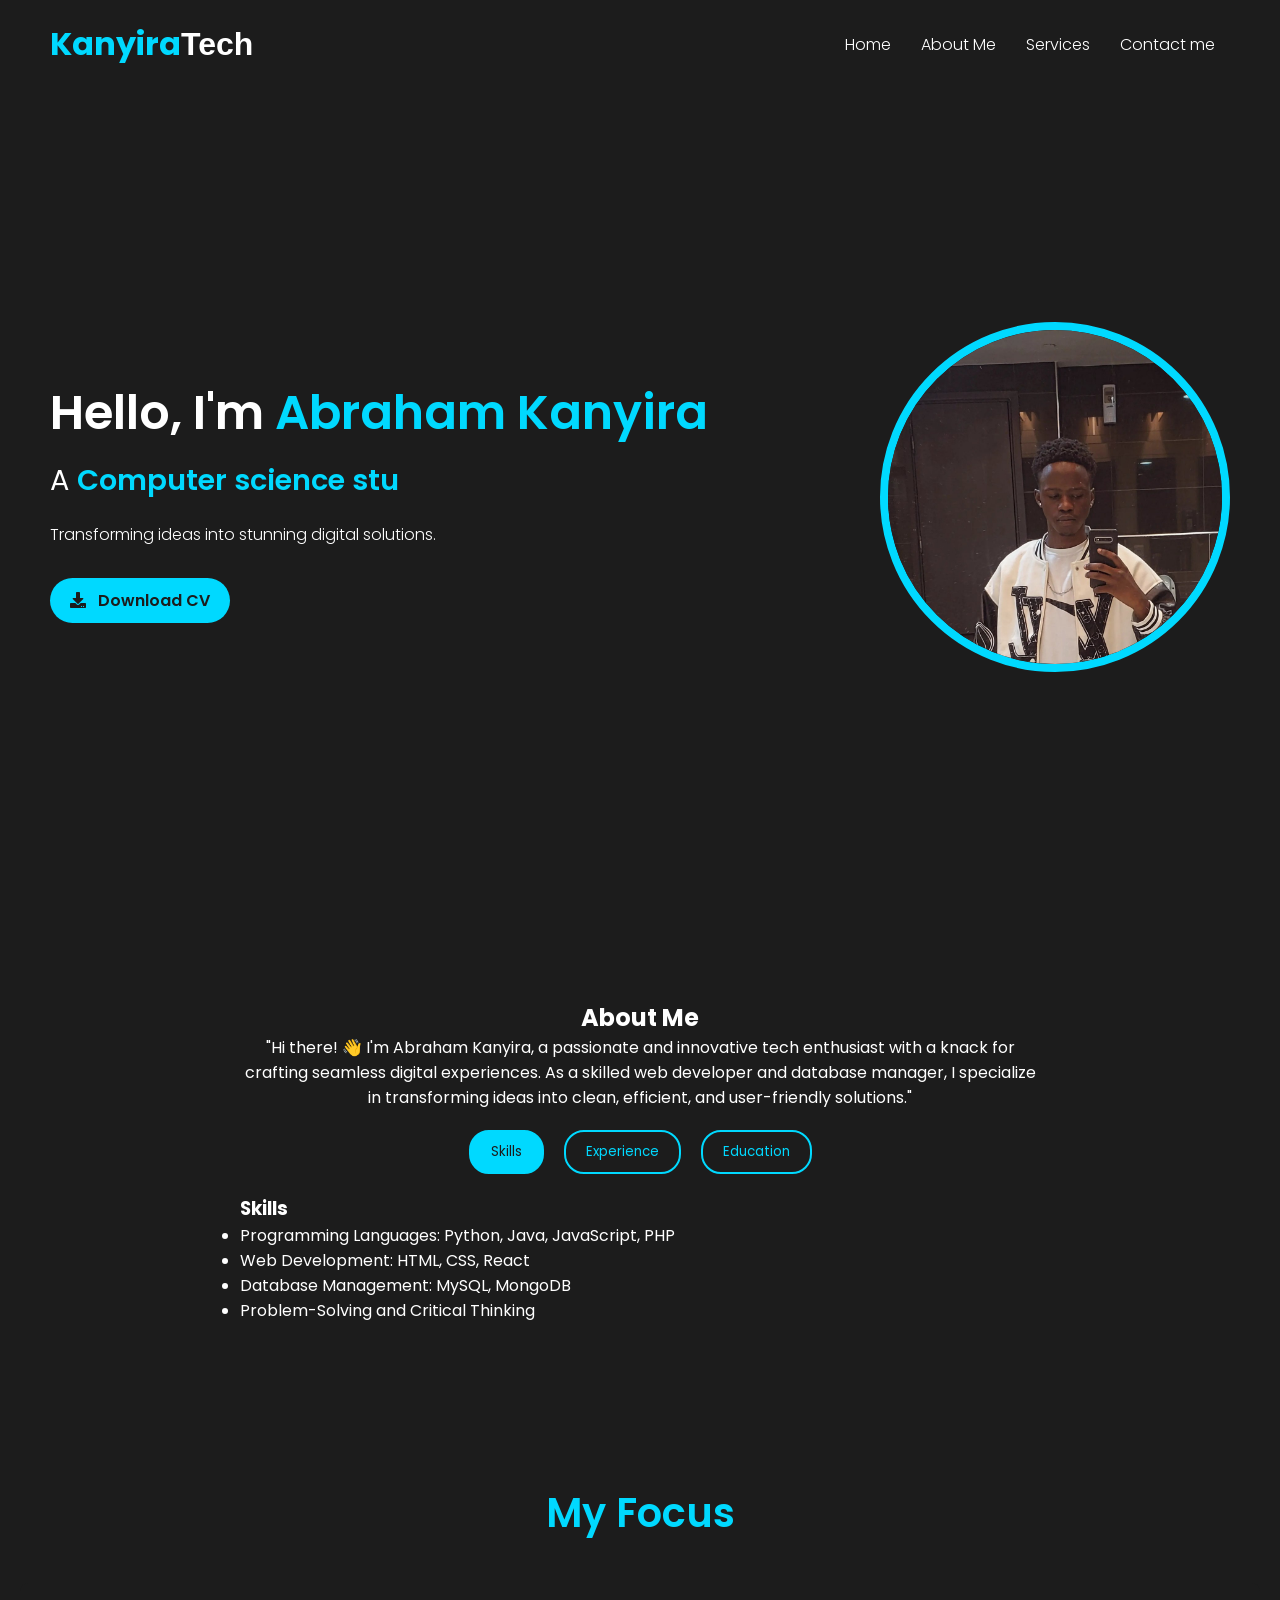
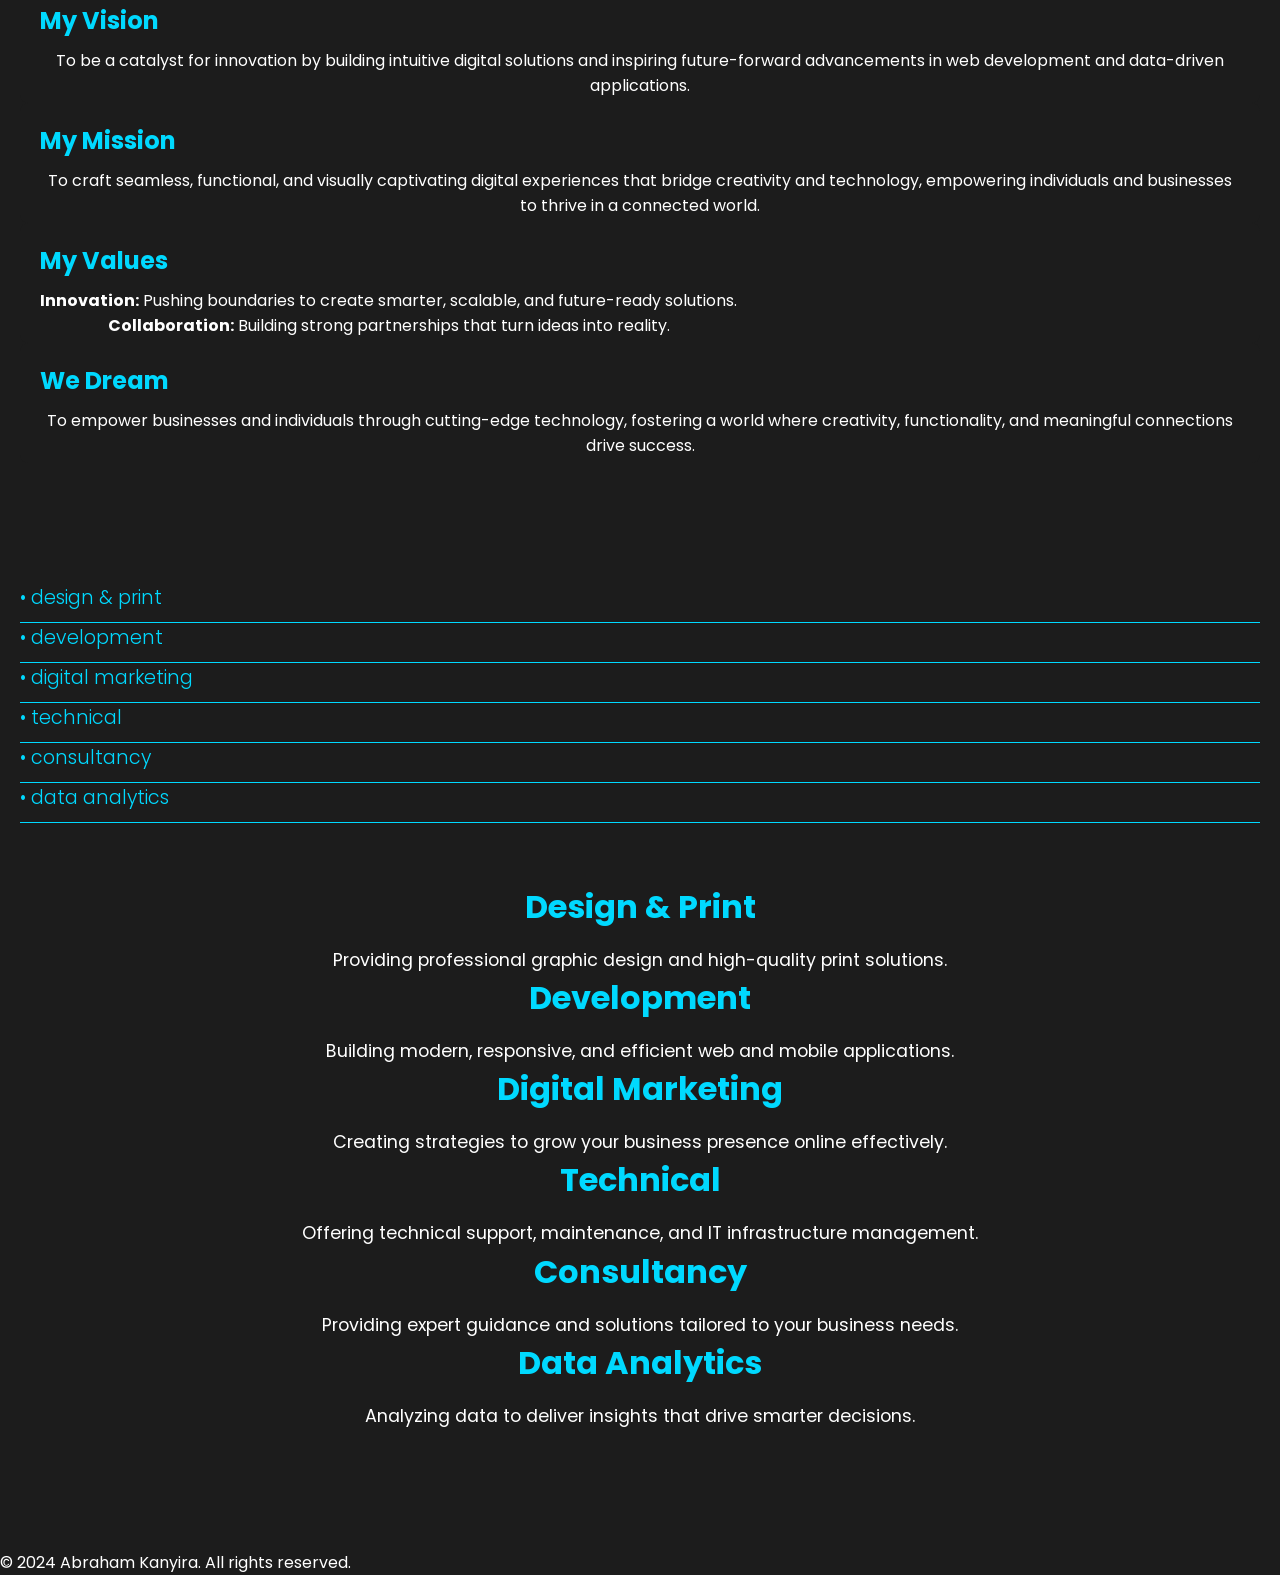
==== index.html @ c1630c8a "added docker files" ====
<!DOCTYPE html>
<html lang="en">
<head>
    <meta charset="UTF-8">
    <meta name="viewport" content="width=device-width, initial-scale=1.0">
    <title>About Me Section</title>
    <link rel="stylesheet" href="https://cdnjs.cloudflare.com/ajax/libs/font-awesome/5.15.4/css/all.min.css">
    <!-- Google Fonts -->
    <link href="https://fonts.googleapis.com/css2?family=Poppins:wght@300;400;600;700&display=swap" rel="stylesheet">
    <link rel="stylesheet" href="homestyles.css"> <!-- Linking Home Page CSS -->
    
</head>
<body>
    <!-- Navigation Bar -->
    <nav class="navbar">
        <div class="logo">
            <span class="blue-text">Kanyira</span>Tech
        </div>
        <ul class="nav-links">
            <li><a href="#home">Home</a></li>
            <li><a href="#about">About Me</a></li>
            <li><a href="#servives">Services</a></li>
            <li><a href="#contact">Contact me</a></li>

        </ul>
    </nav>

    <!-- Home Section -->
    <section id="home" class="hero">
        <div class="hero-text">
            <h1>Hello, I'm <span>Abraham Kanyira</span></h1>
            <h2>A <span id="dynamic-text">Web Developer</span></h2>
            <p>Transforming ideas into stunning digital solutions.</p>
            <a href="#" class="btn"><i class="fas fa-download"></i> Download CV</a>
        </div>
        <div class="hero-image">
            <div class="profile-circle"></div>
            <img src="images/myphoto.jpg" alt="Profile Picture">
        </div>
    </section>

    <!-- About Me Section -->
    <section id="about" class="about-container">
        
        <div class="about-content">
            <h2>About Me</h2>
            <p>
                "Hi there! 👋 I'm Abraham Kanyira, a passionate and innovative tech enthusiast with a knack for crafting seamless digital experiences. 
                As a skilled web developer and database manager, I specialize in transforming ideas into clean, efficient, and user-friendly solutions."
            </p>
            <!-- Tabs -->
            <div class="tabs">
                <button class="tab-link active" onclick="openTab(event, 'skills')">Skills</button>
                <button class="tab-link" onclick="openTab(event, 'experience')">Experience</button>
                <button class="tab-link" onclick="openTab(event, 'education')">Education</button>
            </div>

            <!-- Tab Content -->
            <div class="tab-content active" id="skills">
                <h3>Skills</h3>
                <ul>
                    <li>Programming Languages: Python, Java, JavaScript, PHP</li>
                    <li>Web Development: HTML, CSS, React</li>
                    <li>Database Management: MySQL, MongoDB</li>
                    <li>Problem-Solving and Critical Thinking</li>
                </ul>
            </div>
            <div class="tab-content" id="experience">
                <h3>Experience</h3>
                <ul>
                    <li><strong>University Projects</strong> - Completed various projects during my studies</li>
                    <li><strong>Freelance Web Developer</strong> - Created responsive websites for clients</li>
                    <li><strong>Open Source Contributor</strong> - Contributed to GitHub projects</li>
                </ul>
            </div>
            <div class="tab-content" id="education">
                <h3>Education</h3>
                <ul>
                    <li>St. Paul's University Main Campus - B.Sc. Computer Science (Expected 2026)</li>
                    <li>Lenana School - K.C.S.E Certificate (Completed 2020)</li>
                    <li>Bishop Kairo Education Center - K.C.P.E Certificate (Completed 2016)</li>
                </ul>
            </div>
        </div>
    </section>
    <!-- Mission, Vision, Values, Dream Section -->
<section class="mission-vision-values">
    <h2 class="section-heading">My Focus</h2>
    <div class="mv-section">
        <!-- Vision -->
        <div class="mv-item">
            <h3 class="mv-title">My Vision</h3>
            <p>To be a catalyst for innovation by building intuitive digital solutions and inspiring future-forward advancements in web development and data-driven applications.</p>
        </div>

        <!-- Mission -->
        <div class="mv-item">
            <h3 class="mv-title">My Mission</h3>
            <p>To craft seamless, functional, and visually captivating digital experiences that bridge creativity and technology, empowering individuals and businesses to thrive in a connected world.</p>
        </div>

        <!-- Values -->
        <div class="mv-item">
            <h3 class="mv-title">My Values</h3>
            <p>
                <strong>Innovation:</strong> Pushing boundaries to create smarter, scalable, and future-ready solutions.<br>
                <strong>Collaboration:</strong> Building strong partnerships that turn ideas into reality.<br>
                <strong>Precision:</strong> Clean code, efficient systems, and attention to detail to achieve excellence.<br>
                <strong>Growth:</strong> A commitment to continuous learning, improvement, and impactful results.
            </p>
        </div>

        <!-- Dream -->
        <div class="mv-item mv-dream">
            <h3 class="mv-title">We Dream</h3>
            <p>To empower businesses and individuals through cutting-edge technology, fostering a world where creativity, functionality, and meaningful connections drive success.</p>
        </div>
    </div>
</section>
<section id="services">
    <!-- Service Links Section -->
    <div class="service-links">
        <div class="service-column">
            <a href="#design-print" class="service-link">• design & print</a>
            <a href="#development" class="service-link">• development</a>
            <a href="#digital-marketing" class="service-link">• digital marketing</a>
        </div>
        <div class="service-column">
            <a href="#technical" class="service-link">• technical</a>
            <a href="#consultancy" class="service-link">• consultancy</a>
            <a href="#data-analytics" class="service-link">• data analytics</a>
        </div>
    </div>

    <!-- Services Details Section -->
    <div class="service-details">
        <div id="design-print" class="service-box">
            <h2>Design & Print</h2>
            <p>Providing professional graphic design and high-quality print solutions.</p>
        </div>
        <div id="development" class="service-box">
            <h2>Development</h2>
            <p>Building modern, responsive, and efficient web and mobile applications.</p>
        </div>
        <div id="digital-marketing" class="service-box">
            <h2>Digital Marketing</h2>
            <p>Creating strategies to grow your business presence online effectively.</p>
        </div>
        <div id="technical" class="service-box">
            <h2>Technical</h2>
            <p>Offering technical support, maintenance, and IT infrastructure management.</p>
        </div>
        <div id="consultancy" class="service-box">
            <h2>Consultancy</h2>
            <p>Providing expert guidance and solutions tailored to your business needs.</p>
        </div>
        <div id="data-analytics" class="service-box">
            <h2>Data Analytics</h2>
            <p>Analyzing data to deliver insights that drive smarter decisions.</p>
        </div>
    </div>
</section>

<footer>
    <p>&copy; 2024 Abraham Kanyira. All rights reserved.</p>
</footer>

    <script>
        const roles = ["Computer science student","Web Developer", "Front-End Developer","Free-Lancer"];
        let currentRoleIndex = 0; // Keeps track of the current role
        let currentCharIndex = 0; // Tracks the current character being typed
        let isDeleting = false;   // Flag to indicate typing or deleting
        const typingSpeed = 100;  // Speed of typing in milliseconds
        const erasingSpeed = 50;  // Speed of erasing in milliseconds
        const delayBetweenRoles = 1500; // Pause before switching roles
    
        function typeEffect() {
            const textElement = document.getElementById("dynamic-text");
            const currentRole = roles[currentRoleIndex];
    
            if (!isDeleting) {
                // Typing the text
                textElement.textContent = currentRole.substring(0, currentCharIndex + 1);
                currentCharIndex++;
    
                // If the word is fully typed, start deleting after a pause
                if (currentCharIndex === currentRole.length) {
                    isDeleting = true;
                    setTimeout(typeEffect, delayBetweenRoles);
                    return;
                }
            } else {
                // Deleting the text
                textElement.textContent = currentRole.substring(0, currentCharIndex - 1);
                currentCharIndex--;
    
                // If the word is fully deleted, move to the next role
                if (currentCharIndex === 0) {
                    isDeleting = false;
                    currentRoleIndex = (currentRoleIndex + 1) % roles.length; // Move to the next role
                }
            }
    
            // Recursively call the function with appropriate speed
            setTimeout(typeEffect, isDeleting ? erasingSpeed : typingSpeed);
        }
    
        // Start the typing effect when the page loads
        document.addEventListener("DOMContentLoaded", () => {
            typeEffect();
        });
    </script>
    
    <script>
        
        // JavaScript to display name one letter at a time
        const nameElement = document.getElementById('name');
        const name = " Abraham Kanyira";
        let index = 0;

        function displayName() {
            if (index < name.length) {
                nameElement.textContent += name.charAt(index);
                index++;
                setTimeout(displayName, 300); // Adjust speed here
            }
        }

        displayName();
</script>


    <!-- JavaScript for Smooth Scroll and Tabs -->
    <script>
        // Smooth Scrolling
        document.querySelectorAll('a[href^="#"]').forEach(anchor => {
            anchor.addEventListener('click', function (e) {
                e.preventDefault();
                document.querySelector(this.getAttribute('href')).scrollIntoView({
                    behavior: 'smooth'
                });
            });
        });

        // Tab Switching Logic
        function openTab(event, tabId) {
            const tabContents = document.querySelectorAll('.tab-content');
            const tabLinks = document.querySelectorAll('.tab-link');

            tabContents.forEach(tab => tab.classList.remove('active'));
            tabLinks.forEach(link => link.classList.remove('active'));

            document.getElementById(tabId).classList.add('active');
            event.currentTarget.classList.add('active');
        }
    </script>
</body>
</html>
---- homestyles.css ----
/* General Reset */
* {
    margin: 0;
    padding: 0;
    box-sizing: border-box;
    font-family: 'Poppins', sans-serif;
}

body {
    background-color: #1c1c1c;
    color: #fff;
    overflow-x: hidden;
}

/* Navigation Bar */
.navbar {
    display: flex;
    justify-content: space-between;
    align-items: center;
    padding: 20px 50px;
    background-color: transparent;
    position: fixed;
    top: 0;
    width: 100%;
    z-index: 1000;
}

/* General logo styling */
.logo {
    font-size: 2rem;         /* Adjust size as needed */
    font-weight: bold;       /* Make the text bold */
    color: #ffffff;          /* White color for Tech */
    font-family: Arial, sans-serif; /* Optional font family */
}

/* Styling the "Kanyira" part */
.logo .blue-text {
    color: #00d9ff;          /* Blue color for Kanyira */
}


.nav-links {
    display: flex;
    list-style: none;
}

.nav-links li {
    margin: 0 15px;
}

.nav-links a {
    text-decoration: none;
    color: #fff;
    font-weight: 300;
    transition: color 0.3s ease;
}

.nav-links a:hover {
    color: #00d9ff;
}

/* Hero Section */
.hero {
    display: flex;
    align-items: center;
    justify-content: space-between;
    padding: 150px 50px 50px;
    min-height: 100vh;
    background-color: #1c1c1c;
}

.hero-text h1 {
    font-size: 3rem;
    margin-bottom: 10px;
    font-weight: 600;
}

.hero-text h1 span {
    color: #00d9ff;
}

.hero-text h2 {
    font-size: 1.8rem;
    margin-bottom: 20px;
    font-weight: 400;
}

.hero-text h2 span {
    color: #00d9ff;
    font-weight: 600;
}

.hero-text p {
    margin-bottom: 30px;
    font-weight: 300;
    line-height: 1.6;
    max-width: 500px;
}

.btn {
    display: inline-block;
    background-color: #00d9ff;
    color: #1c1c1c;
    padding: 10px 20px;
    border-radius: 25px;
    text-decoration: none;
    font-weight: 600;
    transition: background-color 0.3s ease;
}

.btn i {
    margin-right: 8px;
}

.btn:hover {
    background-color: #00bcd4;
}

/* Hero Image */
.hero-image {
    position: relative;
}

.profile-circle {
    position: absolute;
    top: 10%;
    left: 10%;
    width: 350px;
    height: 350px;
    border-radius: 50%;
    background: linear-gradient(135deg, #00d9ff, #00bcd4);
    filter: blur(50px);
    z-index: -1;
}

.hero-image img {
    width: 350px;
    border-radius: 50%;
    border: 8px solid #00d9ff;
}
 /* Inline additional styles for About Me section */
        .about-container {
            display: flex;
            flex-direction: column;
            align-items: center;
            justify-content: center;
            padding: 100px 50px;
            background-color: #1c1c1c;
        }

        .about-content {
            max-width: 800px;
            text-align: center;
        }

        .tabs {
            margin-top: 20px;
            display: flex;
            justify-content: center;
        }

        .tab-link {
            background-color: transparent;
            border: 2px solid #00d9ff;
            color: #00d9ff;
            padding: 10px 20px;
            margin: 0 10px;
            border-radius: 20px;
            cursor: pointer;
            transition: background-color 0.3s, color 0.3s;
        }

        .tab-link.active,
        .tab-link:hover {
            background-color: #00d9ff;
            color: #1c1c1c;
        }

        .tab-content {
            display: none;
            margin-top: 20px;
            color: #fff;
            text-align: left;
        }

        .tab-content.active {
            display: block;
        }

        /* Image Styling */
        .about-image img {
            width: 200px;
            height: 200px;
            border-radius: 50%;
            border: 5px solid #00d9ff;
            margin-bottom: 20px;
        }
    /* Mission, Vision, Values, and Dream Section */
.mission-vision-values {
    padding: 60px 20px;
    background-color: #1c1c1c;
    color: #fff;
    text-align: center;
}

.section-heading {
    font-size: 2.5rem;
    margin-bottom: 40px;
    font-weight: 600;
    color: #00d9ff;
}

/* Flexbox container that holds the items */
.mv-container {
    display: flex;
    gap: 20px; /* Add some space between the items */
    justify-content: space-between; /* Distribute items evenly */
    flex-wrap: wrap; /* Allow the items to wrap if necessary */
}

/* Flex item styles for each .mv-item */
.mv-item {
    flex: 1 1 30%; /* Each item will take 30% of the width */
    display: flex;
    flex-direction: column;
    justify-content: flex-start;
    align-items: flex-start;
    padding: 20px;
    background-color: #1c1c1c;
    border-radius: 8px;
    overflow: hidden; /* Prevent content from spilling out */
    height: 120px; /* Default height with only the heading visible */
    transition: height 0.3s ease-in-out; /* Smooth transition for growing effect */
}

/* Initially hide the content */
.mv-item .mv-content {
    display: none; /* Hide content initially */
    color: #fff;
    font-size: 1rem;
    font-weight: 300;
    line-height: 1.6;
}

/* Styling for the title */
.mv-item .mv-title {
    color: #00d9ff;
    font-size: 1.5rem;
    margin-bottom: 10px;
    cursor: pointer; /* Pointer to indicate it’s clickable */
}

/* When hovering over the mv-item, show the content and expand the height */
.mv-item:hover {
    height: auto; /* Let the item grow when hovered */
}

/* Show the content on hover */
.mv-item:hover .mv-content {
    display: block; /* Show content when hovered */
}


/* Services Section */
#services {
    background-color: #1c1c1c;
    padding: 60px 20px;
    color: #fff;
    text-align: center;
}

/* Services Container */
.services-container {
    display: flex;
    justify-content: space-between;
    flex-wrap: wrap; 
    gap: 30px;
    padding: 40px 20px;
}

/* Left and Right Service Sections */
.services-left,
.services-right {
    display: flex;
    flex-direction: column;
    flex: 1;
    gap: 20px;
}

/* Service Links */
.service-link {
    display: flex;
    justify-content: space-between;
    align-items: center;
    text-decoration: none;
    color: #00d9ff; /* Match blue color */
    font-size: 1.2rem; /* Adjusted to match previous sections */
    font-weight: 300; /* Lighter weight, consistent with other sections */
    border-bottom: 1px solid #00d9ff;
    padding-bottom: 10px;
    transition: color 0.3s ease, transform 0.3s ease;
}

.service-link:hover {
    color: #fff; /* On hover, color turns white */
    transform: translateY(-3px); /* Subtle lift effect */
}

.arrow {
    font-size: 1.5rem;
    color: inherit;
    transition: transform 0.3s ease;
}

.service-link:hover .arrow {
    transform: translateX(5px); /* Arrow moves slightly on hover */
}


/* Detailed Service Sections */
.service-details {
    padding: 60px 20px;
    background-color: #1c1c1c; /* Matching the background color of previous sections */
    color: #fff; /* White text for contrast */
}

.service-details h2 {
    font-size: 2rem;
    margin-bottom: 15px;
    color: #00d9ff; /* Blue color for heading */
}

.service-details p {
    font-size: 1.1rem;
    line-height: 1.6;
    color: #fff; /* White text for paragraph */
}


/* Responsive Design */
@media (max-width: 768px) {
    .services-container {
        flex-direction: column; /* Stack services vertically on small screens */
    }

    .service-link {
        font-size: 1rem; /* Smaller text on mobile */
    }
}
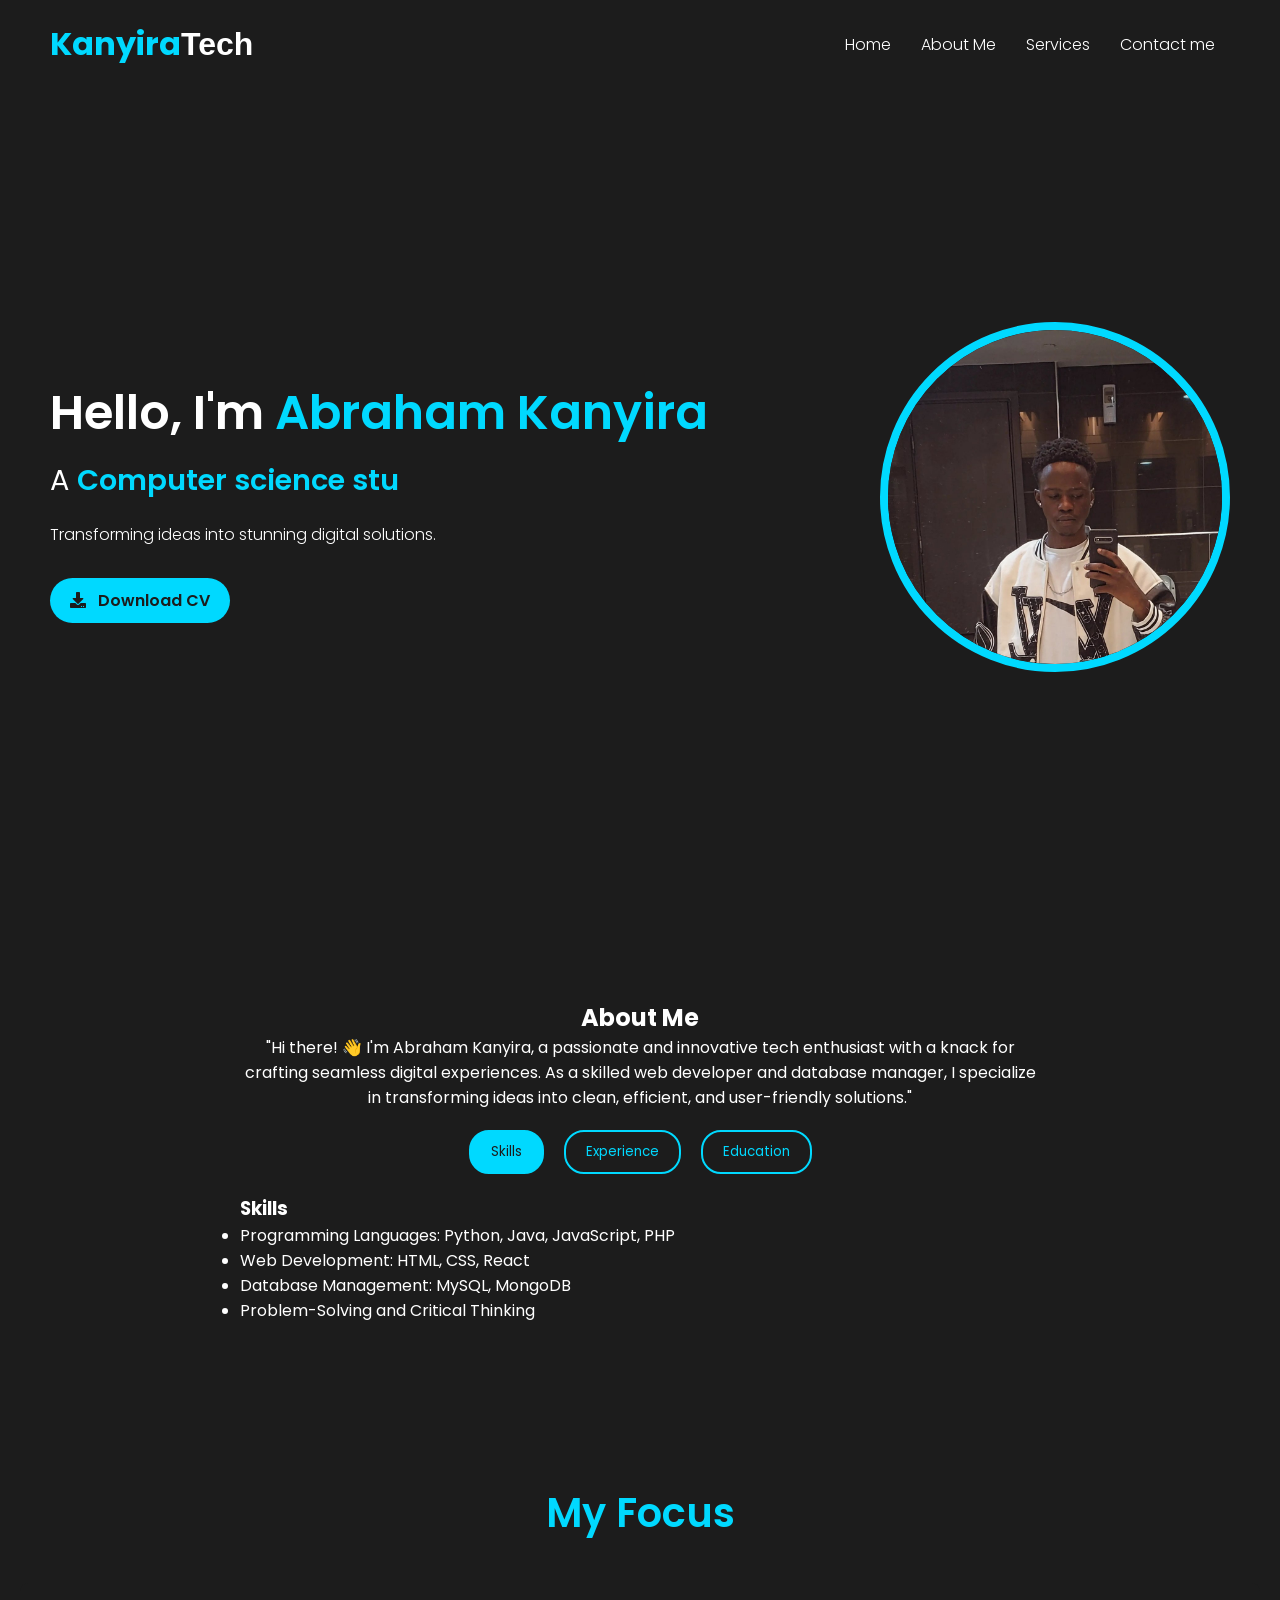
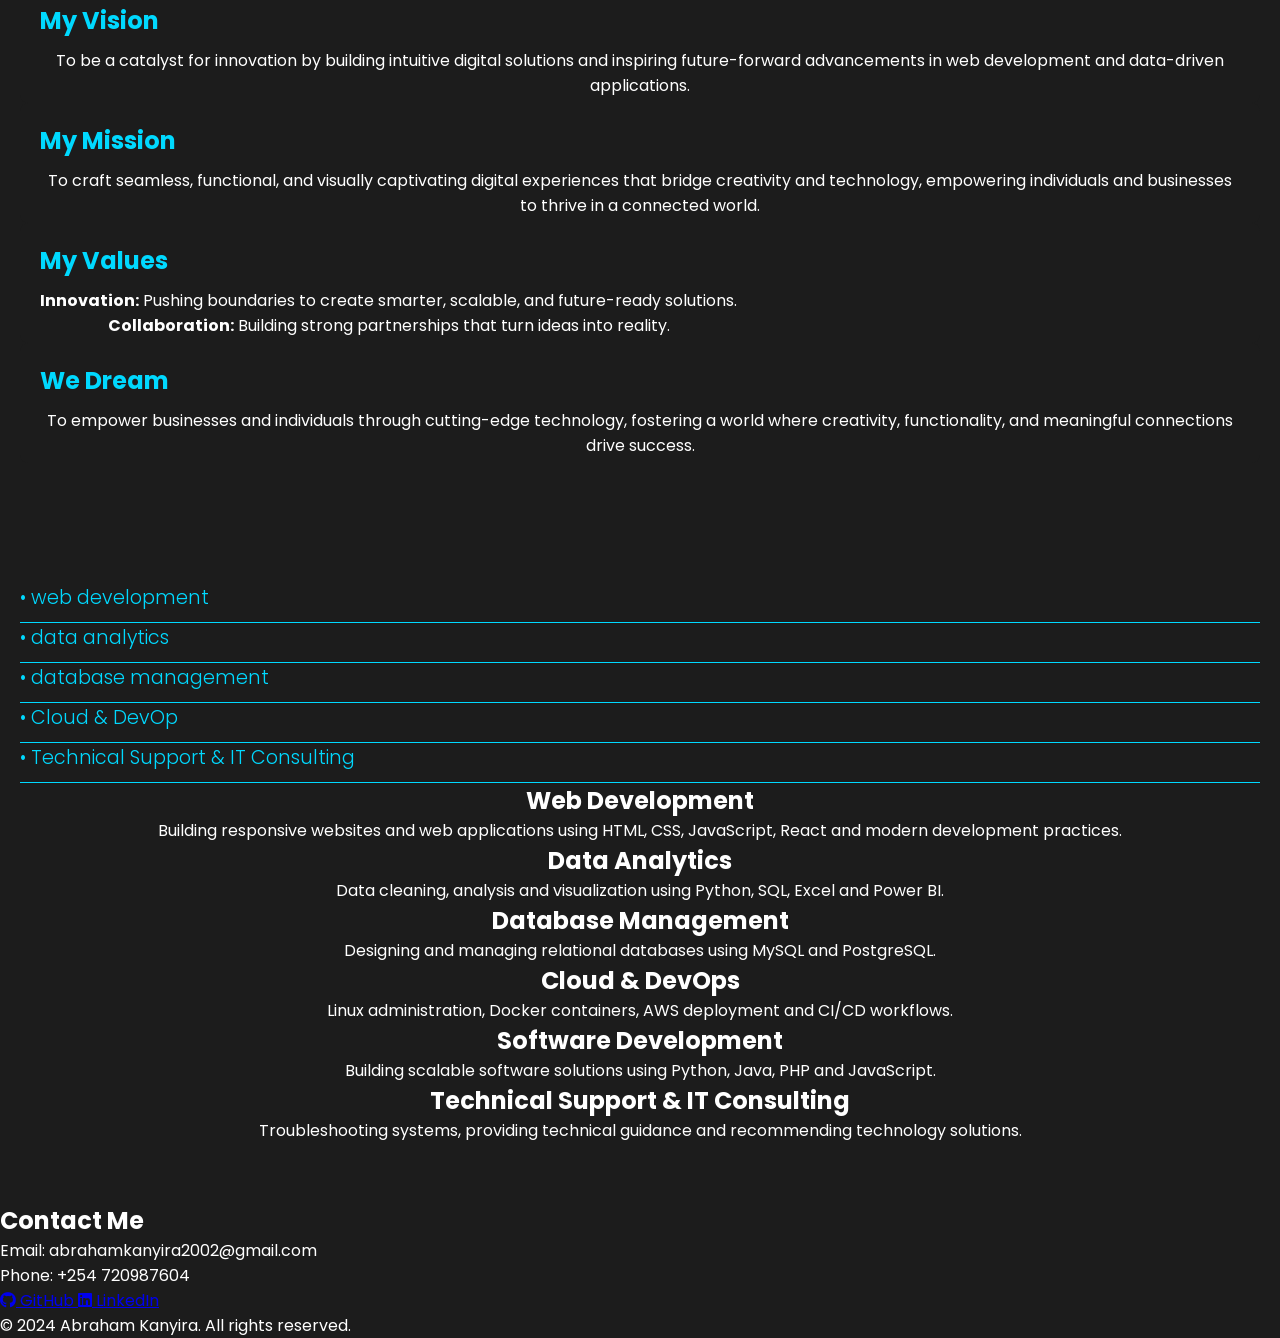
==== commit fff3ed33: "Fix spelling and enhance service descriptions Corrected spelling of 'Services' and updated service o" ====
--- a/index.html
+++ b/index.html
@@ -19,7 +19,7 @@
         <ul class="nav-links">
             <li><a href="#home">Home</a></li>
             <li><a href="#about">About Me</a></li>
-            <li><a href="#servives">Services</a></li>
+            <li><a href="#services">Services</a></li>
             <li><a href="#contact">Contact me</a></li>
 
         </ul>
@@ -121,43 +121,79 @@
     <!-- Service Links Section -->
     <div class="service-links">
         <div class="service-column">
-            <a href="#design-print" class="service-link">• design & print</a>
-            <a href="#development" class="service-link">• development</a>
-            <a href="#digital-marketing" class="service-link">• digital marketing</a>
+            <a href="#design-print" class="service-link">• web development</a>
+            <a href="#development" class="service-link">• data analytics</a>
+            <a href="#digital-marketing" class="service-link">• database management</a>
         </div>
         <div class="service-column">
-            <a href="#technical" class="service-link">• technical</a>
-            <a href="#consultancy" class="service-link">• consultancy</a>
-            <a href="#data-analytics" class="service-link">• data analytics</a>
+            <a href="#technical" class="service-link">• Cloud & DevOp</a>
+            <a href="#data-analytics" class="service-link">• Technical Support & IT Consulting </a>
         </div>
     </div>
 
     <!-- Services Details Section -->
-    <div class="service-details">
-        <div id="design-print" class="service-box">
-            <h2>Design & Print</h2>
-            <p>Providing professional graphic design and high-quality print solutions.</p>
-        </div>
-        <div id="development" class="service-box">
-            <h2>Development</h2>
-            <p>Building modern, responsive, and efficient web and mobile applications.</p>
-        </div>
-        <div id="digital-marketing" class="service-box">
-            <h2>Digital Marketing</h2>
-            <p>Creating strategies to grow your business presence online effectively.</p>
-        </div>
-        <div id="technical" class="service-box">
-            <h2>Technical</h2>
-            <p>Offering technical support, maintenance, and IT infrastructure management.</p>
-        </div>
-        <div id="consultancy" class="service-box">
-            <h2>Consultancy</h2>
-            <p>Providing expert guidance and solutions tailored to your business needs.</p>
-        </div>
-        <div id="data-analytics" class="service-box">
-            <h2>Data Analytics</h2>
-            <p>Analyzing data to deliver insights that drive smarter decisions.</p>
-        </div>
+   <div class="service-box">
+    <h2>Web Development</h2>
+    <p>
+        Building responsive websites and web applications using
+        HTML, CSS, JavaScript, React and modern development practices.
+    </p>
+</div>
+
+<div class="service-box">
+    <h2>Data Analytics</h2>
+    <p>
+        Data cleaning, analysis and visualization using
+        Python, SQL, Excel and Power BI.
+    </p>
+</div>
+
+<div class="service-box">
+    <h2>Database Management</h2>
+    <p>
+        Designing and managing relational databases using
+        MySQL and PostgreSQL.
+    </p>
+</div>
+
+<div class="service-box">
+    <h2>Cloud & DevOps</h2>
+    <p>
+        Linux administration, Docker containers, AWS deployment
+        and CI/CD workflows.
+    </p>
+</div>
+
+<div class="service-box">
+    <h2>Software Development</h2>
+    <p>
+        Building scalable software solutions using
+        Python, Java, PHP and JavaScript.
+    </p>
+</div>
+
+<div class="service-box">
+    <h2>Technical Support & IT Consulting</h2>
+    <p>
+        Troubleshooting systems, providing technical guidance
+        and recommending technology solutions.
+    </p>
+</div>
+</section>
+    <section id="contact" class="contact-section">
+    <h2>Contact Me</h2>
+
+    <p>Email: abrahamkanyira2002@gmail.com</p>
+    <p>Phone: +254 720987604</p>
+
+    <div class="social-links">
+        <a href="https://github.com/Kanyira" target="_blank">
+            <i class="fab fa-github"></i> GitHub
+        </a>
+
+        <a href="https://linkedin.com/in/your-linkedin" target="_blank">
+            <i class="fab fa-linkedin"></i> LinkedIn
+        </a>
     </div>
 </section>
 
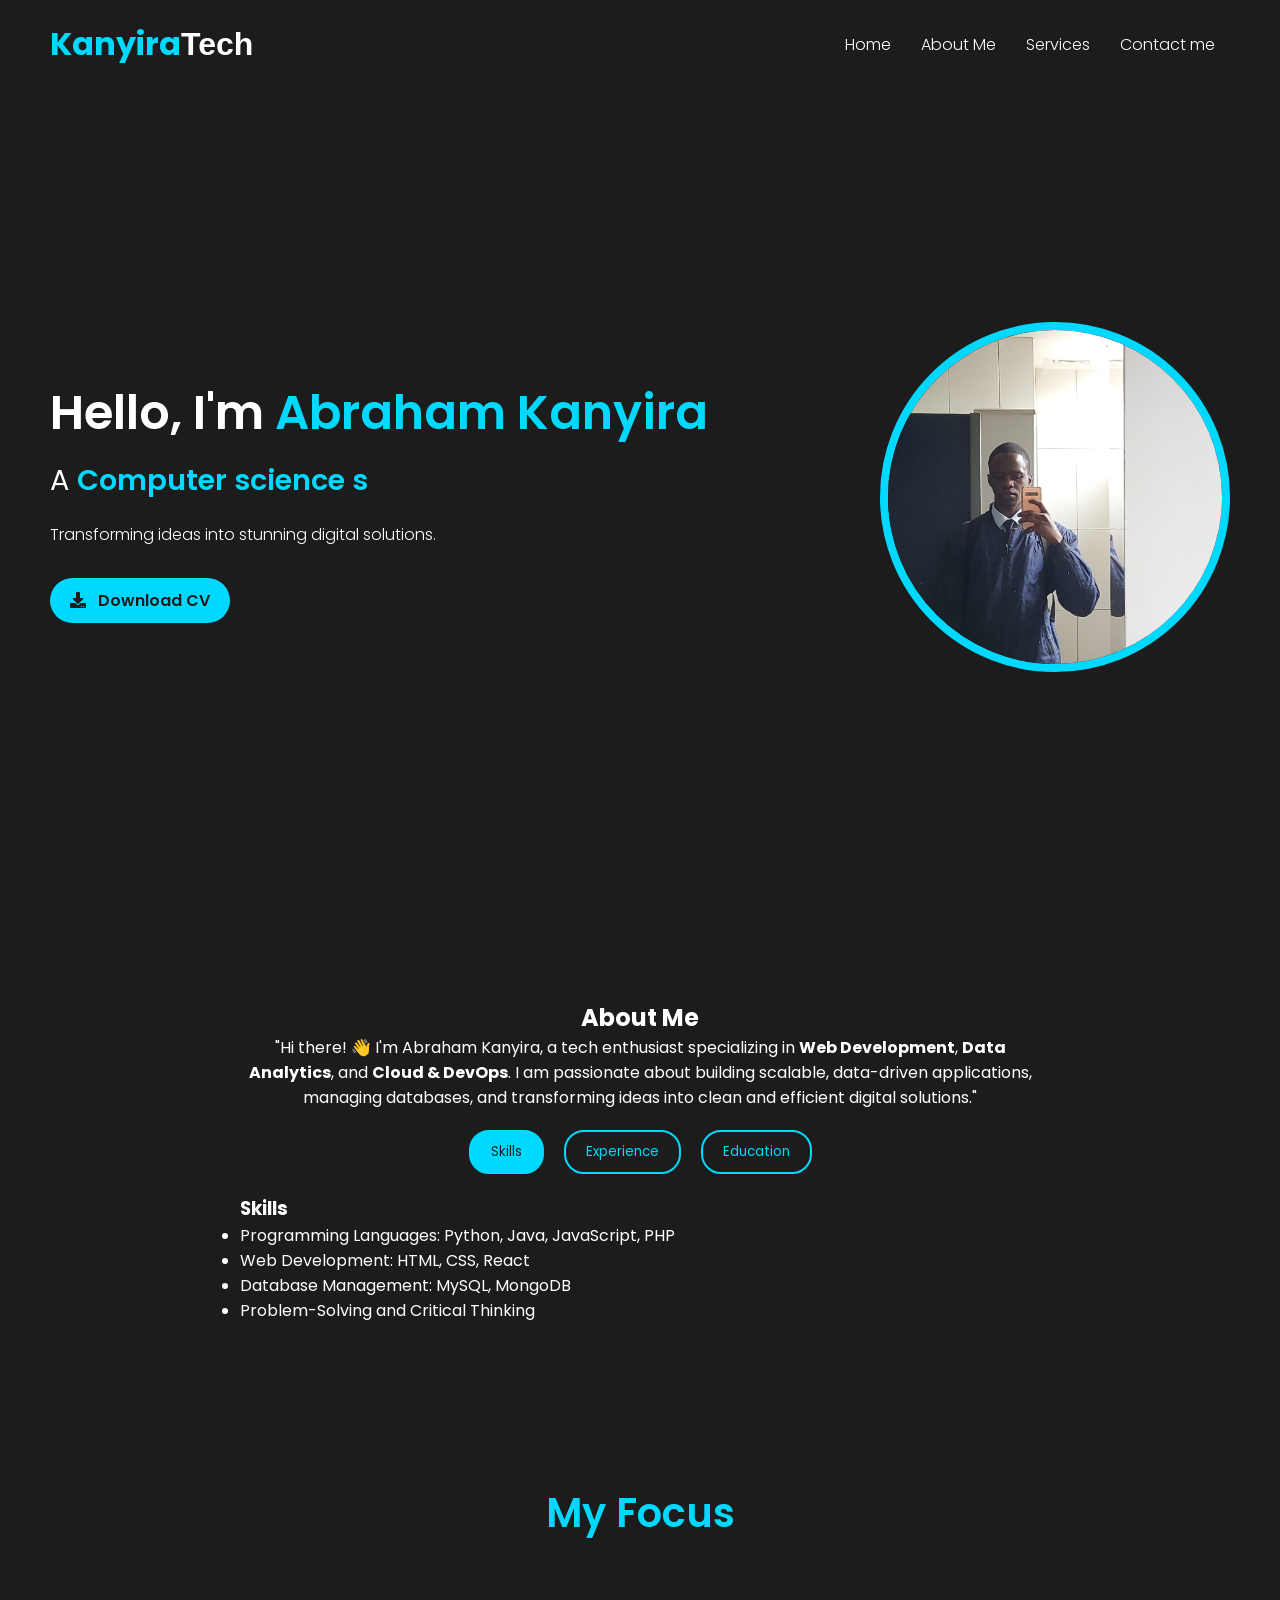
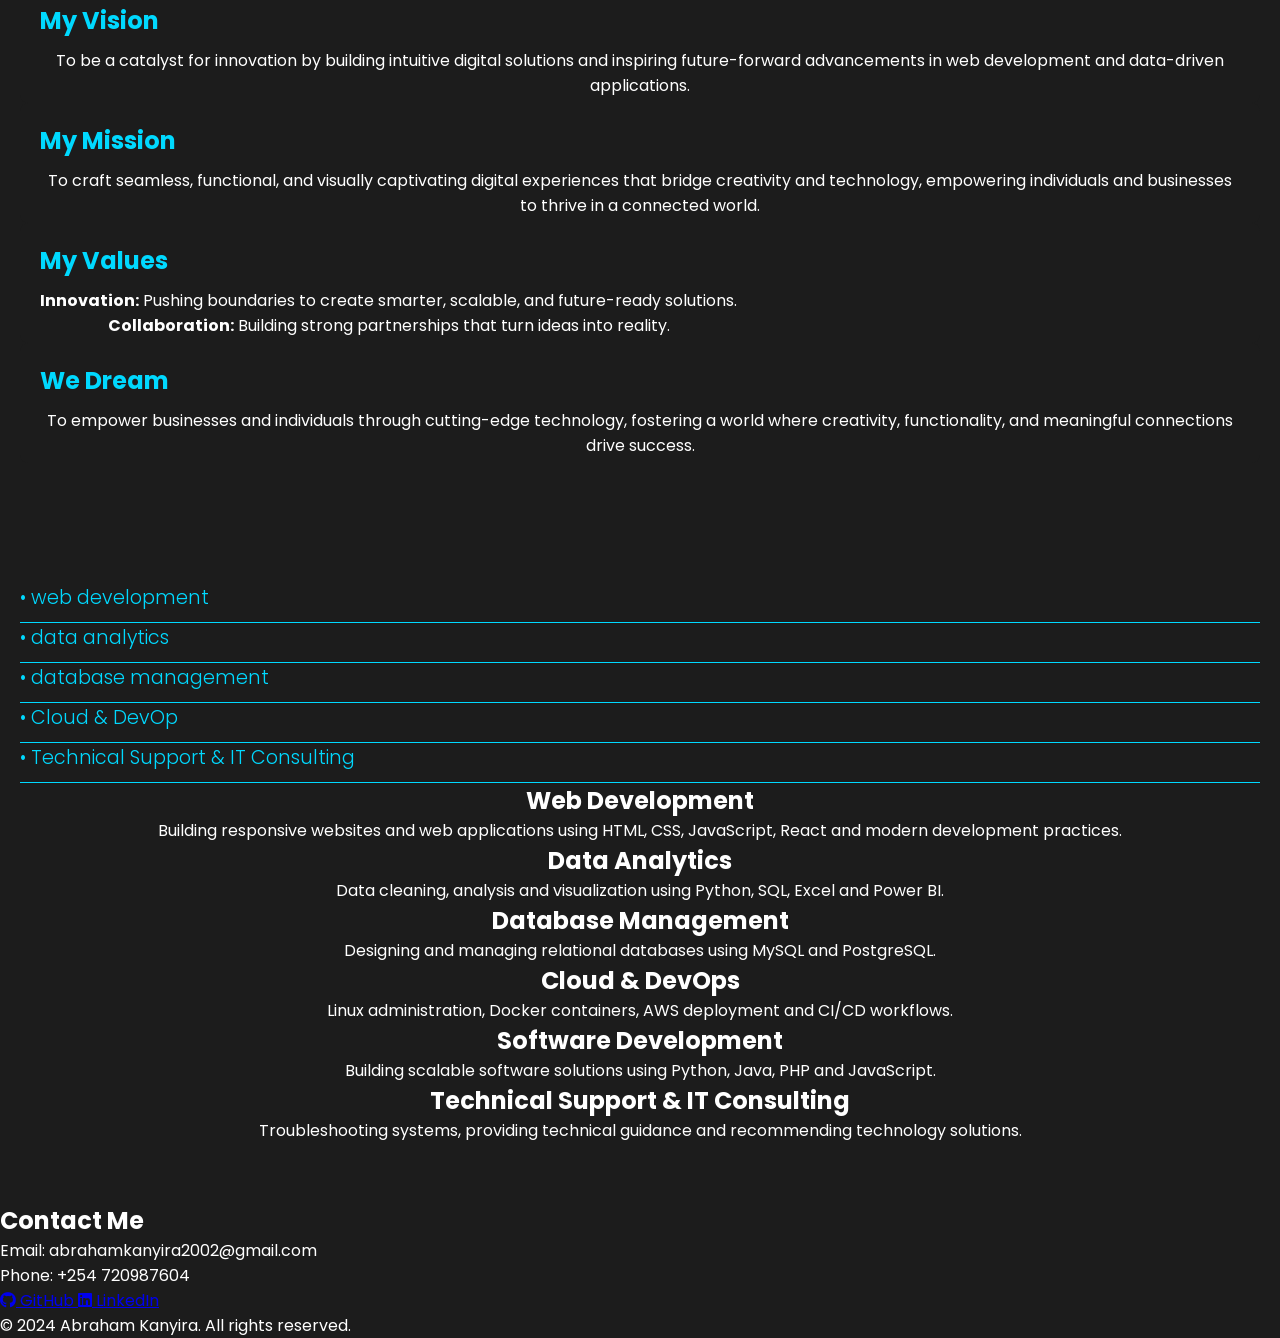
==== commit aa4fd3ca: "updated button" ====
--- a/index.html
+++ b/index.html
@@ -1,5 +1,6 @@
 <!DOCTYPE html>
 <html lang="en">
+
 <head>
     <meta charset="UTF-8">
     <meta name="viewport" content="width=device-width, initial-scale=1.0">
@@ -8,8 +9,9 @@
     <!-- Google Fonts -->
     <link href="https://fonts.googleapis.com/css2?family=Poppins:wght@300;400;600;700&display=swap" rel="stylesheet">
     <link rel="stylesheet" href="homestyles.css"> <!-- Linking Home Page CSS -->
-    
+
 </head>
+
 <body>
     <!-- Navigation Bar -->
     <nav class="navbar">
@@ -31,22 +33,25 @@
             <h1>Hello, I'm <span>Abraham Kanyira</span></h1>
             <h2>A <span id="dynamic-text">Web Developer</span></h2>
             <p>Transforming ideas into stunning digital solutions.</p>
-            <a href="#" class="btn"><i class="fas fa-download"></i> Download CV</a>
+            <a href="Abraham_CV.docx" download="Abraham_Kanyira_CV.docx" class="btn"><i class="fas fa-download"></i>
+                Download CV</a>
         </div>
         <div class="hero-image">
             <div class="profile-circle"></div>
-            <img src="images/myphoto.jpg" alt="Profile Picture">
+            <img src="images/me.jpg" alt="Profile Picture">
         </div>
     </section>
 
     <!-- About Me Section -->
     <section id="about" class="about-container">
-        
+
         <div class="about-content">
             <h2>About Me</h2>
             <p>
-                "Hi there! 👋 I'm Abraham Kanyira, a passionate and innovative tech enthusiast with a knack for crafting seamless digital experiences. 
-                As a skilled web developer and database manager, I specialize in transforming ideas into clean, efficient, and user-friendly solutions."
+                "Hi there! 👋 I'm Abraham Kanyira, a tech enthusiast specializing in <strong>Web Development</strong>,
+                <strong>Data Analytics</strong>, and <strong>Cloud & DevOps</strong>. I am passionate about building
+                scalable, data-driven applications, managing databases, and transforming ideas into clean and efficient
+                digital solutions."
             </p>
             <!-- Tabs -->
             <div class="tabs">
@@ -68,7 +73,11 @@
             <div class="tab-content" id="experience">
                 <h3>Experience</h3>
                 <ul>
-                    <li><strong>University Projects</strong> - Completed various projects during my studies</li>
+                    <li><strong>IT / Jira Administration Intern @ Relational FS</strong> (Sep 2025 – Dec 2025) -
+                        Supported Jira administration and automation, gained exposure to Azure DevOps, and troubleshot
+                        technical issues in a distributed team.</li>
+                    <li><strong>University Projects</strong> - Completed various projects involving data analysis,
+                        machine learning, and web applications.</li>
                     <li><strong>Freelance Web Developer</strong> - Created responsive websites for clients</li>
                     <li><strong>Open Source Contributor</strong> - Contributed to GitHub projects</li>
                 </ul>
@@ -84,141 +93,146 @@
         </div>
     </section>
     <!-- Mission, Vision, Values, Dream Section -->
-<section class="mission-vision-values">
-    <h2 class="section-heading">My Focus</h2>
-    <div class="mv-section">
-        <!-- Vision -->
-        <div class="mv-item">
-            <h3 class="mv-title">My Vision</h3>
-            <p>To be a catalyst for innovation by building intuitive digital solutions and inspiring future-forward advancements in web development and data-driven applications.</p>
-        </div>
-
-        <!-- Mission -->
-        <div class="mv-item">
-            <h3 class="mv-title">My Mission</h3>
-            <p>To craft seamless, functional, and visually captivating digital experiences that bridge creativity and technology, empowering individuals and businesses to thrive in a connected world.</p>
-        </div>
-
-        <!-- Values -->
-        <div class="mv-item">
-            <h3 class="mv-title">My Values</h3>
-            <p>
-                <strong>Innovation:</strong> Pushing boundaries to create smarter, scalable, and future-ready solutions.<br>
-                <strong>Collaboration:</strong> Building strong partnerships that turn ideas into reality.<br>
-                <strong>Precision:</strong> Clean code, efficient systems, and attention to detail to achieve excellence.<br>
-                <strong>Growth:</strong> A commitment to continuous learning, improvement, and impactful results.
-            </p>
-        </div>
-
-        <!-- Dream -->
-        <div class="mv-item mv-dream">
-            <h3 class="mv-title">We Dream</h3>
-            <p>To empower businesses and individuals through cutting-edge technology, fostering a world where creativity, functionality, and meaningful connections drive success.</p>
-        </div>
-    </div>
-</section>
-<section id="services">
-    <!-- Service Links Section -->
-    <div class="service-links">
-        <div class="service-column">
-            <a href="#design-print" class="service-link">• web development</a>
-            <a href="#development" class="service-link">• data analytics</a>
-            <a href="#digital-marketing" class="service-link">• database management</a>
-        </div>
-        <div class="service-column">
-            <a href="#technical" class="service-link">• Cloud & DevOp</a>
-            <a href="#data-analytics" class="service-link">• Technical Support & IT Consulting </a>
-        </div>
-    </div>
-
-    <!-- Services Details Section -->
-   <div class="service-box">
-    <h2>Web Development</h2>
-    <p>
-        Building responsive websites and web applications using
-        HTML, CSS, JavaScript, React and modern development practices.
-    </p>
-</div>
-
-<div class="service-box">
-    <h2>Data Analytics</h2>
-    <p>
-        Data cleaning, analysis and visualization using
-        Python, SQL, Excel and Power BI.
-    </p>
-</div>
-
-<div class="service-box">
-    <h2>Database Management</h2>
-    <p>
-        Designing and managing relational databases using
-        MySQL and PostgreSQL.
-    </p>
-</div>
-
-<div class="service-box">
-    <h2>Cloud & DevOps</h2>
-    <p>
-        Linux administration, Docker containers, AWS deployment
-        and CI/CD workflows.
-    </p>
-</div>
-
-<div class="service-box">
-    <h2>Software Development</h2>
-    <p>
-        Building scalable software solutions using
-        Python, Java, PHP and JavaScript.
-    </p>
-</div>
-
-<div class="service-box">
-    <h2>Technical Support & IT Consulting</h2>
-    <p>
-        Troubleshooting systems, providing technical guidance
-        and recommending technology solutions.
-    </p>
-</div>
-</section>
+    <section class="mission-vision-values">
+        <h2 class="section-heading">My Focus</h2>
+        <div class="mv-section">
+            <!-- Vision -->
+            <div class="mv-item">
+                <h3 class="mv-title">My Vision</h3>
+                <p>To be a catalyst for innovation by building intuitive digital solutions and inspiring future-forward
+                    advancements in web development and data-driven applications.</p>
+            </div>
+
+            <!-- Mission -->
+            <div class="mv-item">
+                <h3 class="mv-title">My Mission</h3>
+                <p>To craft seamless, functional, and visually captivating digital experiences that bridge creativity
+                    and technology, empowering individuals and businesses to thrive in a connected world.</p>
+            </div>
+
+            <!-- Values -->
+            <div class="mv-item">
+                <h3 class="mv-title">My Values</h3>
+                <p>
+                    <strong>Innovation:</strong> Pushing boundaries to create smarter, scalable, and future-ready
+                    solutions.<br>
+                    <strong>Collaboration:</strong> Building strong partnerships that turn ideas into reality.<br>
+                    <strong>Precision:</strong> Clean code, efficient systems, and attention to detail to achieve
+                    excellence.<br>
+                    <strong>Growth:</strong> A commitment to continuous learning, improvement, and impactful results.
+                </p>
+            </div>
+
+            <!-- Dream -->
+            <div class="mv-item mv-dream">
+                <h3 class="mv-title">We Dream</h3>
+                <p>To empower businesses and individuals through cutting-edge technology, fostering a world where
+                    creativity, functionality, and meaningful connections drive success.</p>
+            </div>
+        </div>
+    </section>
+    <section id="services">
+        <!-- Service Links Section -->
+        <div class="service-links">
+            <div class="service-column">
+                <a href="#design-print" class="service-link">• web development</a>
+                <a href="#development" class="service-link">• data analytics</a>
+                <a href="#digital-marketing" class="service-link">• database management</a>
+            </div>
+            <div class="service-column">
+                <a href="#technical" class="service-link">• Cloud & DevOp</a>
+                <a href="#data-analytics" class="service-link">• Technical Support & IT Consulting </a>
+            </div>
+        </div>
+
+        <!-- Services Details Section -->
+        <div class="service-box">
+            <h2>Web Development</h2>
+            <p>
+                Building responsive websites and web applications using
+                HTML, CSS, JavaScript, React and modern development practices.
+            </p>
+        </div>
+
+        <div class="service-box">
+            <h2>Data Analytics</h2>
+            <p>
+                Data cleaning, analysis and visualization using
+                Python, SQL, Excel and Power BI.
+            </p>
+        </div>
+
+        <div class="service-box">
+            <h2>Database Management</h2>
+            <p>
+                Designing and managing relational databases using
+                MySQL and PostgreSQL.
+            </p>
+        </div>
+
+        <div class="service-box">
+            <h2>Cloud & DevOps</h2>
+            <p>
+                Linux administration, Docker containers, AWS deployment
+                and CI/CD workflows.
+            </p>
+        </div>
+
+        <div class="service-box">
+            <h2>Software Development</h2>
+            <p>
+                Building scalable software solutions using
+                Python, Java, PHP and JavaScript.
+            </p>
+        </div>
+
+        <div class="service-box">
+            <h2>Technical Support & IT Consulting</h2>
+            <p>
+                Troubleshooting systems, providing technical guidance
+                and recommending technology solutions.
+            </p>
+        </div>
+    </section>
     <section id="contact" class="contact-section">
-    <h2>Contact Me</h2>
-
-    <p>Email: abrahamkanyira2002@gmail.com</p>
-    <p>Phone: +254 720987604</p>
-
-    <div class="social-links">
-        <a href="https://github.com/Kanyira" target="_blank">
-            <i class="fab fa-github"></i> GitHub
-        </a>
-
-        <a href="https://linkedin.com/in/your-linkedin" target="_blank">
-            <i class="fab fa-linkedin"></i> LinkedIn
-        </a>
-    </div>
-</section>
-
-<footer>
-    <p>&copy; 2024 Abraham Kanyira. All rights reserved.</p>
-</footer>
+        <h2>Contact Me</h2>
+
+        <p>Email: abrahamkanyira2002@gmail.com</p>
+        <p>Phone: +254 720987604</p>
+
+        <div class="social-links">
+            <a href="https://github.com/Kanyira" target="_blank">
+                <i class="fab fa-github"></i> GitHub
+            </a>
+
+            <a href="https://linkedin.com/in/your-linkedin" target="_blank">
+                <i class="fab fa-linkedin"></i> LinkedIn
+            </a>
+        </div>
+    </section>
+
+    <footer>
+        <p>&copy; 2024 Abraham Kanyira. All rights reserved.</p>
+    </footer>
 
     <script>
-        const roles = ["Computer science student","Web Developer", "Front-End Developer","Free-Lancer"];
+        const roles = ["Computer science student", "Web Developer", "Front-End Developer", "Free-Lancer"];
         let currentRoleIndex = 0; // Keeps track of the current role
         let currentCharIndex = 0; // Tracks the current character being typed
         let isDeleting = false;   // Flag to indicate typing or deleting
         const typingSpeed = 100;  // Speed of typing in milliseconds
         const erasingSpeed = 50;  // Speed of erasing in milliseconds
         const delayBetweenRoles = 1500; // Pause before switching roles
-    
+
         function typeEffect() {
             const textElement = document.getElementById("dynamic-text");
             const currentRole = roles[currentRoleIndex];
-    
+
             if (!isDeleting) {
                 // Typing the text
                 textElement.textContent = currentRole.substring(0, currentCharIndex + 1);
                 currentCharIndex++;
-    
+
                 // If the word is fully typed, start deleting after a pause
                 if (currentCharIndex === currentRole.length) {
                     isDeleting = true;
@@ -229,26 +243,26 @@
                 // Deleting the text
                 textElement.textContent = currentRole.substring(0, currentCharIndex - 1);
                 currentCharIndex--;
-    
+
                 // If the word is fully deleted, move to the next role
                 if (currentCharIndex === 0) {
                     isDeleting = false;
                     currentRoleIndex = (currentRoleIndex + 1) % roles.length; // Move to the next role
                 }
             }
-    
+
             // Recursively call the function with appropriate speed
             setTimeout(typeEffect, isDeleting ? erasingSpeed : typingSpeed);
         }
-    
+
         // Start the typing effect when the page loads
         document.addEventListener("DOMContentLoaded", () => {
             typeEffect();
         });
     </script>
-    
+
     <script>
-        
+
         // JavaScript to display name one letter at a time
         const nameElement = document.getElementById('name');
         const name = " Abraham Kanyira";
@@ -263,7 +277,7 @@
         }
 
         displayName();
-</script>
+    </script>
 
 
     <!-- JavaScript for Smooth Scroll and Tabs -->
@@ -291,4 +305,5 @@
         }
     </script>
 </body>
-</html>
+
+</html>
--- a/homestyles.css
+++ b/homestyles.css
@@ -135,6 +135,8 @@
 
 .hero-image img {
     width: 350px;
+    height: 350px;
+    object-fit: cover;
     border-radius: 50%;
     border: 8px solid #00d9ff;
 }
@@ -339,12 +341,91 @@
 
 /* Responsive Design */
 @media (max-width: 768px) {
+    /* Navbar */
+    .navbar {
+        flex-direction: column;
+        padding: 15px;
+        background-color: #1c1c1c;
+    }
+    .nav-links {
+        flex-wrap: wrap;
+        justify-content: center;
+        margin-top: 10px;
+    }
+    .nav-links li {
+        margin: 5px 10px;
+    }
+
+    /* Hero Section */
+    .hero {
+        flex-direction: column-reverse;
+        justify-content: center;
+        padding: 180px 20px 30px;
+        text-align: center;
+    }
+    .hero-text h1 {
+        font-size: 2.2rem;
+    }
+    .hero-text h2 {
+        font-size: 1.5rem;
+    }
+    .hero-text p {
+        margin: 0 auto 30px; /* Center the paragraph text */
+    }
+    .profile-circle {
+        width: 250px;
+        height: 250px;
+        top: 0;
+        left: 50%;
+        transform: translateX(-50%);
+    }
+    .hero-image {
+        margin-bottom: 40px;
+    }
+    .hero-image img {
+        width: 250px;
+        height: 250px;
+    }
+
+    /* About Section */
+    .about-container {
+        padding: 60px 20px;
+    }
+    .tabs {
+        flex-wrap: wrap;
+        gap: 10px;
+    }
+    .tab-link {
+        margin: 0;
+        padding: 8px 15px;
+        font-size: 0.9rem;
+    }
+
+    /* Mission, Vision... Section */
+    .mv-item {
+        flex: 1 1 100%;
+        height: auto; /* Allow items to be full height on mobile */
+    }
+    .mv-item .mv-content {
+        display: block; /* Show content by default on small screens */
+    }
+
+    /* Services Section */
     .services-container {
         flex-direction: column; /* Stack services vertically on small screens */
     }
-
     .service-link {
         font-size: 1rem; /* Smaller text on mobile */
     }
-}
-
+    .service-box {
+        margin-bottom: 20px;
+    }
+    .service-links {
+        flex-direction: column;
+    }
+    .service-column {
+        width: 100%;
+        margin-bottom: 10px;
+    }
+}
+
